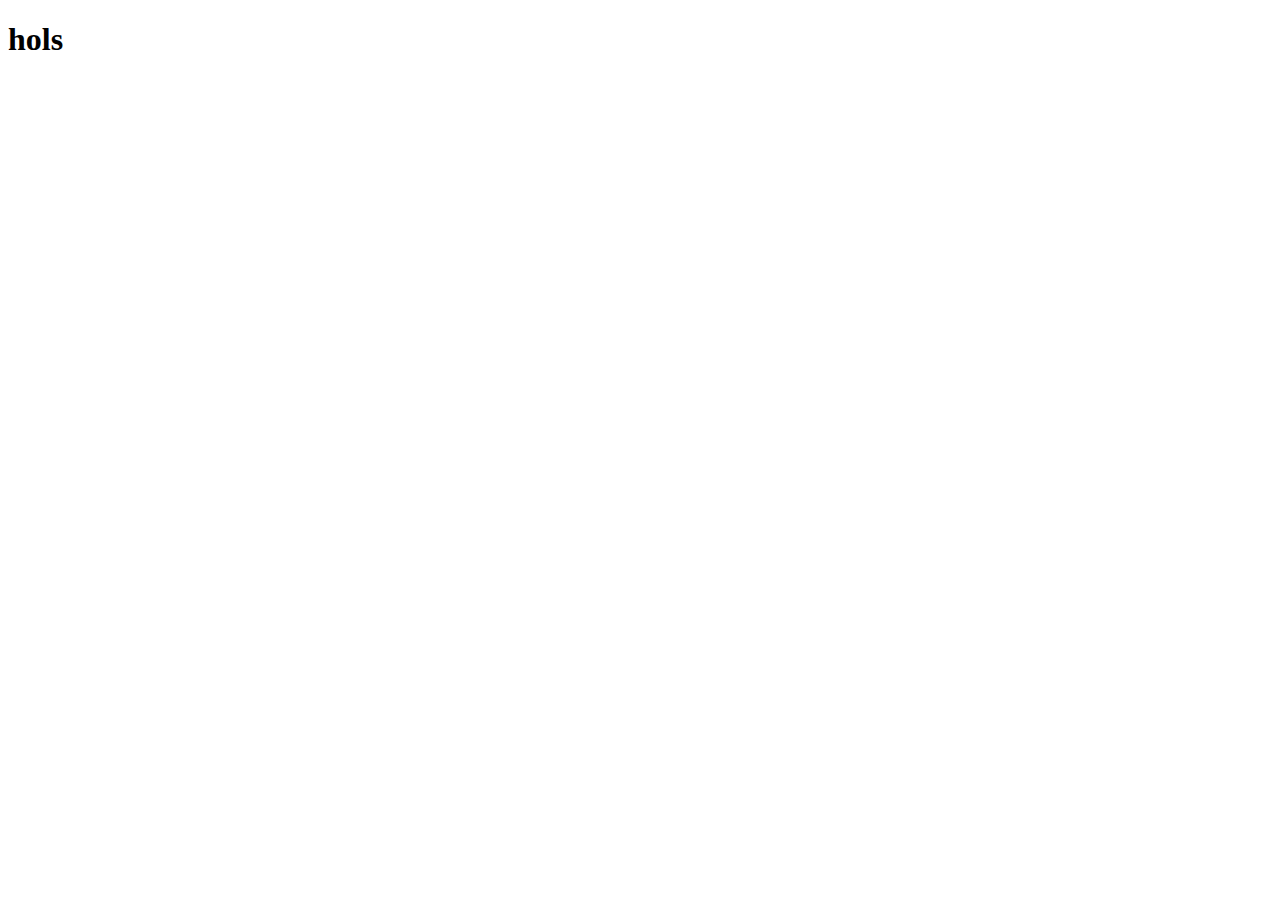
==== contacto.html @ 32a456e9 "commit 1" ====
<!DOCTYPE html>
<html lang="en">
<head>
    <meta charset="UTF-8">
    <meta name="viewport" content="width=device-width, initial-scale=1.0">
    <title>Document</title>
</head>
<body>
    <h1>hols</h1>
</body>
</html>
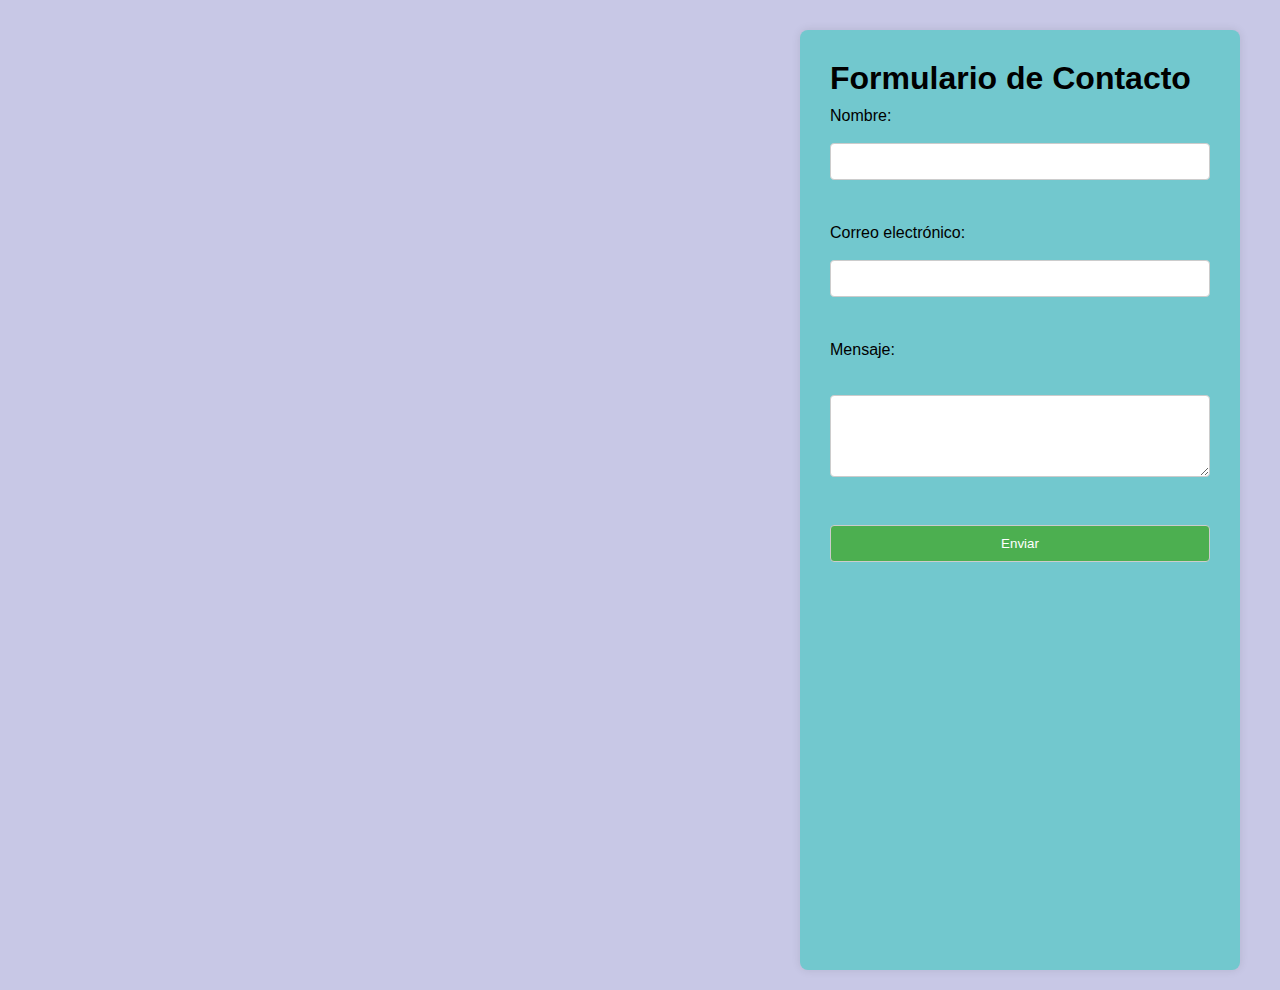
==== commit da435373: "cambio" ====
--- a/contacto.html
+++ b/contacto.html
@@ -1,11 +1,29 @@
 <!DOCTYPE html>
-<html lang="en">
+<html lang="es">
 <head>
-    <meta charset="UTF-8">
-    <meta name="viewport" content="width=device-width, initial-scale=1.0">
-    <title>Document</title>
+  <meta charset="UTF-8">
+  <title>Formulario de Contacto</title>
+  <link href="css/style.css" rel="stylesheet">
+  <link rel="stylesheet" type="text/css" href="//stackpath.bootstrapcdn.com/font-awesome/4.7.0/css/font-awesome.min.css">
+  <meta charset="UTF-8">
+  <meta name="viewport" content="width=device-width, initial-scale=1.0">
 </head>
 <body>
-    <h1>hols</h1>
+
+<div class="form">
+    <form action="enviar.php" method="POST" id="text/plain">
+        <h1>Formulario de Contacto</h1>
+        <label for="nombre">Nombre:</label>
+        <input type="text" id="nombre" name="nombre" required><br><br>
+
+        <label for="email">Correo electrónico:</label>
+        <input type="email" id="email" name="email" required><br><br>
+
+        <label for="mensaje">Mensaje:</label><br>
+        <textarea id="mensaje" name="mensaje" rows="4" cols="50" required></textarea><br><br>
+
+        <input type="submit" value="Enviar">
+    </form>
+</div>
 </body>
 </html>--- a/css/style.css
+++ b/css/style.css
@@ -0,0 +1,61 @@
+* {
+	margin:10px;
+	padding:0px;
+
+}
+
+.topNav{
+    display: flex;
+}
+
+a{
+    color: black;
+    text-decoration: none;
+}
+body{
+    background-color: rgb(200, 200, 230);
+}
+form 
+{
+    background-color: rgb(114, 200, 206);
+    font-family: 'Arial', sans-serif;
+    justify-content: center;
+    align-items: center;
+    height: 100vh;
+    padding: 20px;
+    border-radius: 8px;
+    box-shadow: 0 0 10px rgba(0, 0, 0, 0.1);
+    max-width: 400px;
+    width: 100%;
+    float:inline-end;
+    
+}
+
+label 
+{
+    display: block;
+    margin-bottom: 8px;
+    
+}
+
+input, select, textarea 
+{
+    width: calc(100% - 20px);
+    padding: 10px;
+    margin-bottom: 16px;
+    box-sizing: border-box;
+    border: 1px solid #ccc;
+    border-radius: 4px;
+}
+
+input[type="submit"] 
+{
+    background-color: #4caf50;
+    color: white;
+    cursor: pointer;
+}
+
+input[type="submit"]:hover 
+{
+    background-color: #45a049;
+}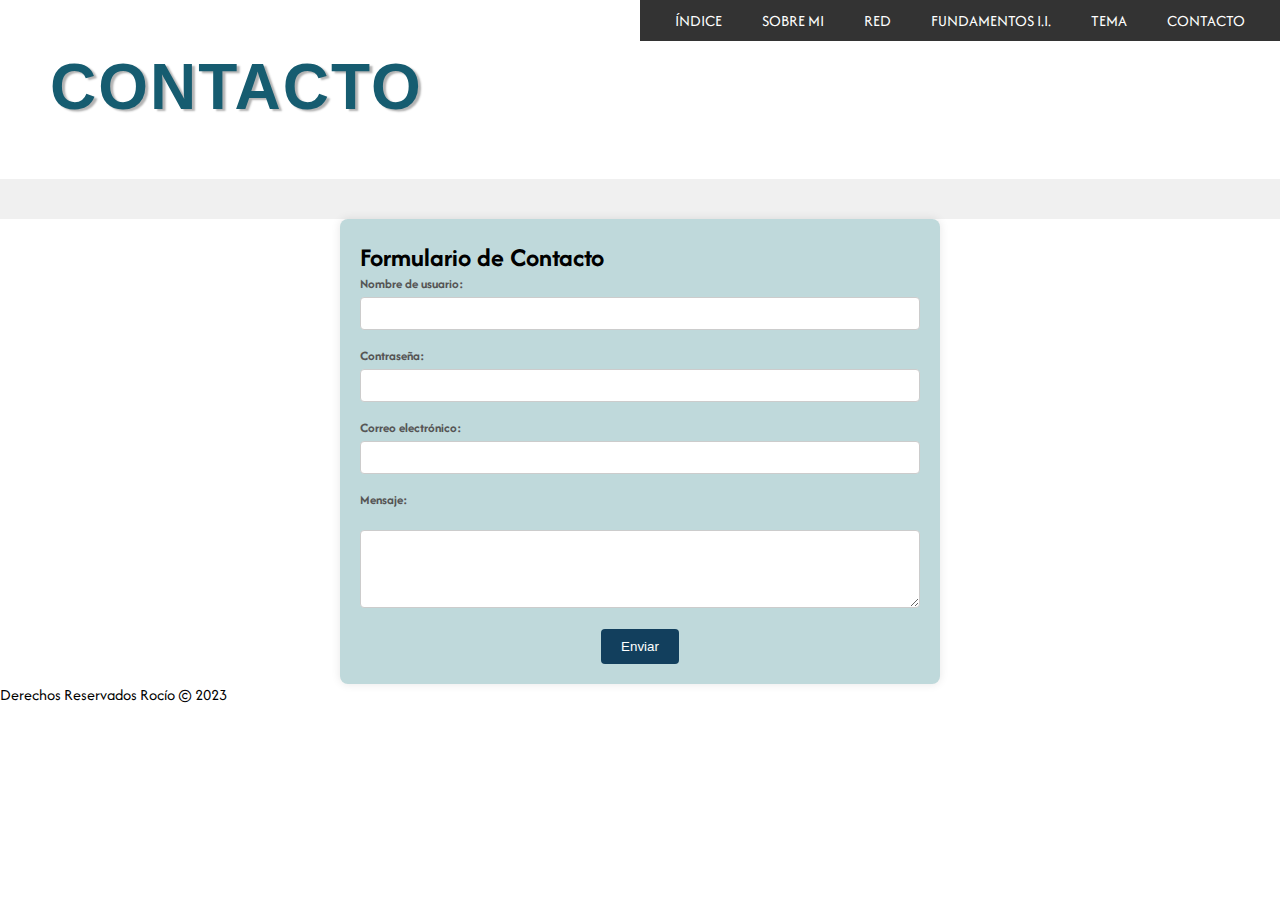
==== commit 173f44b2: "update" ====
--- a/contacto.html
+++ b/contacto.html
@@ -8,22 +8,60 @@
   <meta charset="UTF-8">
   <meta name="viewport" content="width=device-width, initial-scale=1.0">
 </head>
-<body>
-
+<body class="fondo">
+	
+	<div class="indice">
+		
+	<h1 class="logo">
+		<a class="titulo"> CONTACTO </a>
+		<label for="menu">
+		</label>
+	</h1>
+	<body>
+		<nav class="navbar">
+			<ul class="nav-list">
+			<li><a href="index.html" >&IacuteNDICE</a></h5>
+			 <li><a href="sobremi.html">SOBRE MI</a></h5>
+			 <li><a href="red.html"> RED</a></h5>
+			 <li><a href="fce.html">FUNDAMENTOS I.I.</a></h5>
+			 <li><a href="tema.html">TEMA</a></h5>
+			 <li><a href="contacto.html">CONTACTO</a></h5>
+			</ul>
+		</nav>
+	</div>
+</body>
+<section class="fondo-contacto"></section>
 <div class="form">
+   
+    <h5>
     <form action="enviar.php" method="POST" id="text/plain">
         <h1>Formulario de Contacto</h1>
-        <label for="nombre">Nombre:</label>
+        <label for="nombre">Nombre de usuario:</label>
         <input type="text" id="nombre" name="nombre" required><br><br>
+
+        <label for="contraseña">Contraseña:</label>
+        <input type="text" id="contraseña" name="contraseña" required><br><br>
 
         <label for="email">Correo electrónico:</label>
         <input type="email" id="email" name="email" required><br><br>
 
         <label for="mensaje">Mensaje:</label><br>
         <textarea id="mensaje" name="mensaje" rows="4" cols="50" required></textarea><br><br>
+        
+        <div class="boton">
+         <button type="submit" value="Enviar">Enviar</button>
+        </div>
+    </h5>
+    </form>
+    
 
-        <input type="submit" value="Enviar">
-    </form>
+  
 </div>
+</section>
+<footer>
+  <p>Derechos Reservados Rocío © 2023</p>
+</footer>
+
 </body>
+
 </html>--- a/css/style.css
+++ b/css/style.css
@@ -1,61 +1,328 @@
-* {
-	margin:10px;
-	padding:0px;
+@import url('https://fonts.googleapis.com/css2?family=Afacad:wght@400;500;600;700&display=swap');
+
+*{
+   margin: 0;
+   padding: 0;
+   box-sizing: border-box;
+   text-decoration: none;
+   list-style: none; 
+}
+
+
+body {
+    font-family: 'Afacad', sans-serif;
+}
+
+.container {
+    max-width: 120px;
+    margin: 0 auto;
+}
+
+.fondo{
+    background-image: url(https://th.bing.com/th?id=OIP.5gtPPnZlRUr2f4C9y2N_ngHaFj&w=288&h=216&c=8&rs=1&qlt=90&o=6&dpr=1.3&pid=3.1&rm=2);
+    background-size: cover; /* Ajusta el tamaño de la imagen para cubrir todo el fondo */
+  background-position: center; /* Centra la imagen en el fondo */
+  background-repeat: no-repeat;
 
 }
 
 .topNav{
+    position: absolute;
+    top: 40px;
+    left: 600px;
+    right: 100px;
     display: flex;
-}
-
-a{
-    color: black;
-    text-decoration: none;
-}
-body{
-    background-color: rgb(200, 200, 230);
-}
-form 
-{
-    background-color: rgb(114, 200, 206);
-    font-family: 'Arial', sans-serif;
+    align-items: center;
+    justify-content: space-between;
+}
+
+.titulo {
+    text-align: center; /* Alineación central del texto */
+    font-family: 'Verdana', sans-serif; /* Tipo de fuente */
+    color: #165c70; /* Color del texto */
+    font-size: 2em; /* Tamaño de la fuente */
+    margin-top: 50px; /* Margen superior */
+    text-transform: uppercase; /* Convertir texto a mayúsculas */
+    letter-spacing: 2px; /* Espaciado entre letras */
+    text-shadow: 3px 2px 2px rgba(0, 0, 0, 0.3); /* Sombra de texto */
+    padding-bottom: 10px;
+}
+
+
+
+
+.logo{
+    padding: 50px;
+}
+
+.topNav a{
+    font-size: 18px;
+    padding: 20px;
+    color: aliceblue;
+    display: block;
+    font-weight: 400;
+}
+
+.topNav a:hover{
+    color: aqua;
+    
+}
+.inicio h1{
+    font-size: 50px;
+    line-height: 55px;
+    color: black;
+    margin-bottom: 35px;
+    padding: 0 550px;
+}
+
+.inicio p{
+    font-size: 18px;
+    color: black;
+    padding: 0 250px;
+}
+
+.btn-1 {
+    display: inline-block;
+    padding: 11px 35px;
+    background-color: brown;
+    color: black;
+    text-transform: uppercase;
+}
+.html-img{
+    width: 500px;
+    margin-top: 5%;
+    margin-bottom: 5%;
+    margin-left: 32.5%;
+    
+}
+.html-informacion2{
+    position: relative;
+    text-align: center;
+}
+.html-informacion2 img{
+    display: block;
+}
+
+.html-informacion2 p{
+    font-size: 18px;
+    color: black;
+   
+}
+
+.csss{
+    font-size: 18px;
+    color: black;
+    padding: 0 250px;
+}
+
+/**************************************************/
+.tema {
+    margin: 0;
+    padding: 0%;
+    display: flex;
     justify-content: center;
     align-items: center;
     height: 100vh;
+
+}
+
+.tituloTema {
+    text-align: center;
+}
+
+.informacionTema{
+    background-color: #f0f0f0;
+    padding: 20px
+}
+
+.imgTema{
+    float: right;
+    margin-left: 50px;
+    margin-right: 80px;
+    
+
+}
+
+.subpagina {
+    background-color: #f0f0f0;
+    padding: 20px
+}
+
+
+/*********** barra de informacón ********/
+
+.navbar {
+    background-color: #333; /* Color de fondo */
+    padding: 10px 20px; /* Espaciado interno */
+    position: fixed;
+    top: 0;
+    right: 0;
+  }
+  
+  .nav-list {
+    list-style-type: none; /* Quita los puntos de la lista */
+    padding: 0;
+    margin: 0;
+  }
+  
+  .nav-list li {
+    display: inline-block; /* Mostrar elementos en línea */
+    margin-left: 10px; /* Espacio entre los elementos de la lista */
+  }
+  
+  .nav-list li:first-child {
+    margin-left: 0; /* Elimina el margen izquierdo del primer elemento */
+  }
+  
+  .nav-list li a {
+    text-decoration: none; /* Quita el subrayado de los enlaces */
+    color: #fff; /* Color del texto del enlace */
+    padding: 8px 15px; /* Espacio de relleno */
+    border-radius: 5px; /* Bordes redondeados */
+    transition: background-color 0.3s ease; /* Transición suave */
+  }
+  
+  .nav-list li a:hover {
+    background-color: #555; /* Cambia el color de fondo al pasar el ratón por encima */
+  }
+
+
+
+  /***** formulario ****/
+
+.form {
+    max-width: 600px;
+    margin: 0 auto;
     padding: 20px;
+    background-color: #bfd9db;
     border-radius: 8px;
     box-shadow: 0 0 10px rgba(0, 0, 0, 0.1);
-    max-width: 400px;
+  }
+  
+  h2 {
+    text-align: center;
+    margin-bottom: 20px;
+    color: #333;
+  }
+  
+  label {
+    display: block;
+    margin-bottom: 5px;
+    color: #555;
+  }
+  
+  input[type="text"],
+  input[type="email"],
+  textarea {
     width: 100%;
-    float:inline-end;
-    
-}
-
-label 
-{
-    display: block;
-    margin-bottom: 8px;
-    
-}
-
-input, select, textarea 
-{
-    width: calc(100% - 20px);
-    padding: 10px;
-    margin-bottom: 16px;
-    box-sizing: border-box;
+    padding: 8px;
     border: 1px solid #ccc;
     border-radius: 4px;
-}
-
-input[type="submit"] 
-{
-    background-color: #4caf50;
-    color: white;
+  }
+  
+  
+  .boton {
+    text-align: center;
+  }
+  
+  button {
+    padding: 10px 20px;
+    background-color: #123f5d;
+    color: #fff;
+    border: none;
+    border-radius: 4px;
     cursor: pointer;
-}
-
-input[type="submit"]:hover 
-{
-    background-color: #45a049;
-}+    transition: background-color 0.3s ease;
+  }
+  
+  button:hover {
+    background-color: #020110;
+  }
+
+
+  /*****************************/
+
+  .unidades {
+    margin-left: 30px;
+    
+
+  }
+
+  .imgFce {
+    float: right;
+    margin-left: 30px;
+    margin-right: 80px;
+    width: 450px;
+    height: auto;
+  }
+  .imgFce2 {
+    float: right;
+    margin-top: 250px;
+    margin-left: 50px;
+    margin-right: 50px;
+    width: 450px;
+    height: auto;
+  }
+
+
+  /******************************/
+
+  .sobremi {
+    margin-left: 30px;
+    margin-right: 30px;
+
+  }
+
+  .imgSobremi {
+    margin-top: 5px;
+    margin-left: 20px;
+    margin-right: 20px;
+    width: 300px;
+    height: auto;
+
+  }
+
+  .contenedor-gift {
+    margin-top: 10px;
+    margin-left: 100px;
+    margin-right: 20px;
+    width: 300px;
+    height: auto;
+  }
+
+  .curriculum {
+    margin-top: 20px;
+    margin-left: 100px;
+    margin-right: 20px;
+    width: 500px;
+    height: auto;
+    align-items: center;
+  }
+
+  .titulo-curriculum {
+    margin-top: 20px;
+  }
+
+  .fondo-inicio{
+    background-color: #f0f0f0;
+  }
+
+  .fondo-fundamentos{
+    background-color: #f0f0f0;
+    padding: 20px
+  }
+
+  .fondo-red {
+    background-color: #f0f0f0;
+    padding: 20px
+  }
+
+  .fondo-sobremi{
+    background-color: #f0f0f0;
+    
+  }
+
+  .fondo-contacto {
+    background-color: #f0f0f0;
+    padding: 20px
+  }